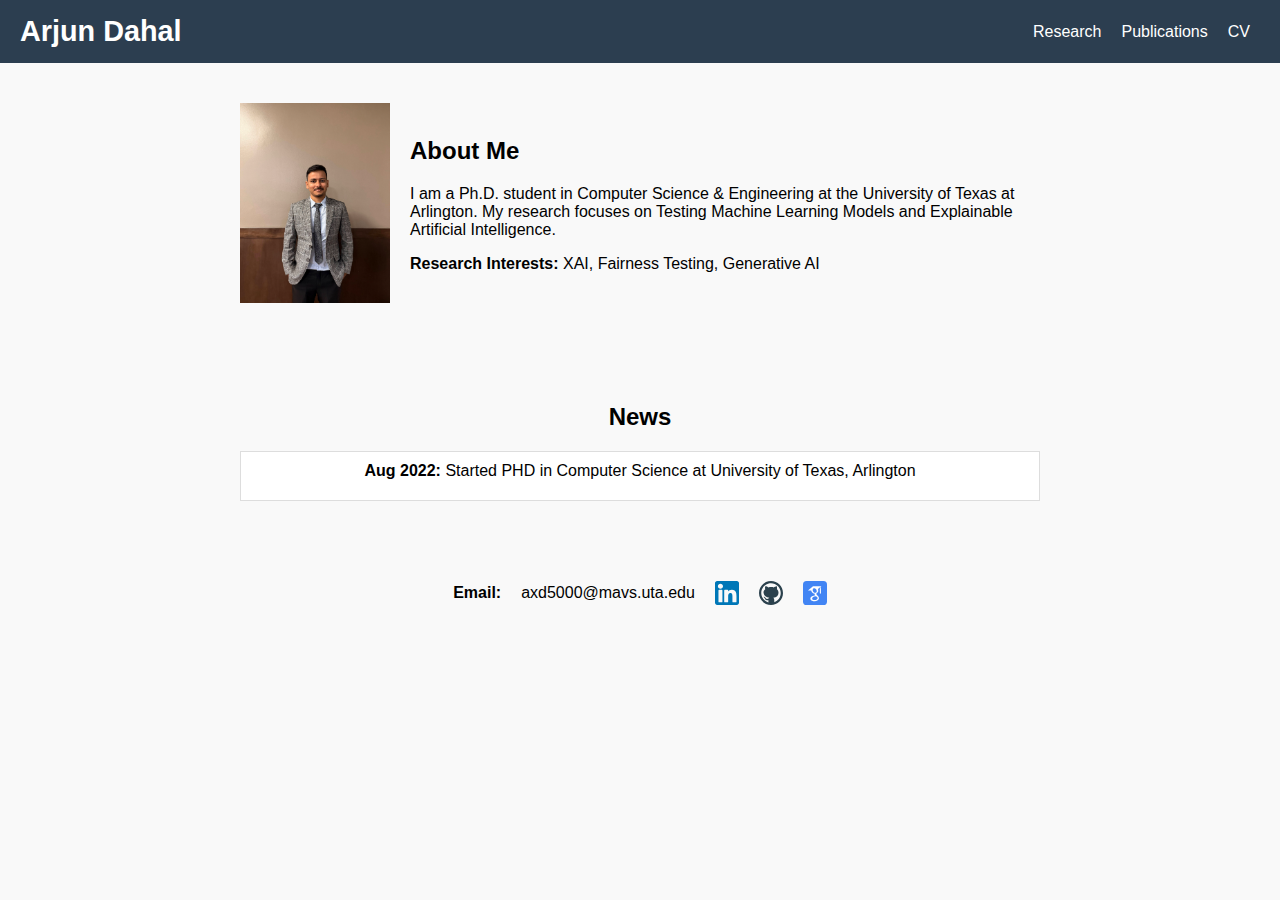
==== index.html @ 4e7a7704 "Final" ====
<!DOCTYPE html>
<html lang="en">
<head>
  <meta charset="UTF-8">
  <meta name="viewport" content="width=device-width, initial-scale=1.0">
  <title>Arjun Dahal | Portfolio</title>
  <link rel="stylesheet" href="css/styles.css">
</head>
<body>
    <nav>
        <a href="index.html" class="nav-title">Arjun Dahal</a>
        <ul>
          <li><a href="research.html">Research</a></li>
          <li><a href="publications.html">Publications</a></li>
          <li><a href="cv.html">CV</a></li>
        </ul>
      </nav>

  <header>
    <div class="profile">
      <img src="img/profile.jpg" alt="Arjun Dahal">
      <div class="description">
        <h2>About Me</h2>
        <p>
          I am a Ph.D. student in Computer Science & Engineering at the University of Texas at Arlington. 
          My research focuses on Testing Machine Learning Models and Explainable Artificial Intelligence.
        </p>
        <p><strong>Research Interests:</strong> XAI, Fairness Testing, Generative AI</p>
      </div>
    </div>
  </header>

  <main>
    <h2>News</h2>
    <div class="news-scroll">
        <li><strong>Aug 2022:</strong> Started PHD in Computer Science at University of Texas, Arlington </li>
    </div>
  </main>

  <div class="contact">
    <span><strong>Email:</strong></span>
    <a href="mailto:axd5000@mavs.uta.edu">axd5000@mavs.uta.edu</a>

    <a href="https://www.linkedin.com/in/arjdahal/">
      <img src="img/linkedin.svg" alt="LinkedIn">
    </a>

    <a href="https://github.com/ajdahal">
      <img src="img/github.svg" alt="GitHub">
    </a>

    <a href="https://scholar.google.com/citations?hl=en&user=fI9pyVIAAAAJ">
      <img src="img/googlescholar.svg" alt="Google Scholar">
    </a>
  </div>
</body>
</html>
---- css/styles.css ----
/* General Reset */
body {
    font-family: Arial, sans-serif;
    margin: 0;
    padding: 0;
    background-color: #f9f9f9;
    text-align: center;
  }
  
  /* Navigation Bar */
  nav {
    display: flex;
    justify-content: space-between;
    align-items: center;
    background-color: #2c3e50;
    padding: 15px 20px;
  }
  
  .nav-title {
    font-size: 1.8rem;
    font-weight: bold;
    color: white;
    text-decoration: none;
  }
  
  
  nav ul {
    display: flex;
    list-style: none;
    margin: 0;
    padding: 0;
  }
  
  nav ul li {
    margin: 0 10px;
  }
  
  nav ul li a {
    color: white;
    text-decoration: none;
    font-size: 1rem;
  }
  
  /* Header */
  header {
    padding: 40px 20px;
  }
  
  header .profile {
    max-width: 800px;
    margin: 0 auto; /* Center the profile section */
    display: flex;
    align-items: center;
    gap: 20px;
  }
  
  header img {
    width: 150px;
    height: auto; /* Maintain aspect ratio */
    border-radius: 0; /* Remove rounded corners */
  }
  
  
  header .description {
    text-align: left;
  }
  
  /* Main Content */
  main {
    padding: 40px 20px;
    max-width: 800px;
    margin: 0 auto; /* Center the main content horizontally */
  }
  
  .news-scroll {
    max-height: 200px;
    overflow-y: auto;
    background: white;
    padding: 10px;
    margin: 20px auto; /* Center news section */
    border: 1px solid #ddd;
  }
  
  /* Contact Section */
  .contact {
    display: flex;
    justify-content: center;
    align-items: center;
    gap: 20px;
    margin-top: 20px;
  }
  
  .contact img {
    width: 24px;
    height: 24px;
    vertical-align: middle;
  }
  
  .contact a {
    text-decoration: none;
    color: black;
    font-size: 1rem;
  }

  .research-content {
    max-width: 800px;
    margin: 0 auto; /* Center the content horizontally */
    text-align: left; /* Left-align the text */
    padding: 20px;
  }
 
    /* Center the main content horizontally and keep it left-aligned */
   .content {
    max-width: 800px; /* Adjust the width as needed */
    margin: 0 auto; /* Center horizontally */
    padding: 20px;
    text-align: left; /* Ensure left alignment */
  }
  
  
  /* Style for the plain link */
   .plain-link {
    color: inherit; /* Inherit color from parent */
    text-decoration: none; /* Remove underline */
  }
  
   .plain-link:hover {
    text-decoration: underline; /* Underline on hover */
  }
  /* Style for the ordered list in publications */

   ol {
    padding-left: 20px; /* Indent the list */
  }
  
  /* Style for the 'Read Publication' link */
    .read-publication {
    display: block; /* Place on a new line */
    margin-top: 5px; /* Space above the link */
    color: blue; /* Link color */
    text-decoration: underline; /* Underline the link */
  }
  
  .read-publication:hover {
    color: darkblue; /* Darker color on hover */
  }

  /* Style for section headings */
  h2 {
    font-size: 1.5rem;
    margin-top: 20px;
  }
  
  /* Style for job and education titles */
  h3 {
    font-size: 1.2rem;
    margin-top: 10px;
  }
  
  /* Style for unordered lists under experience */
  ul {
    list-style-type: disc;
    margin-left: 20px;
  }
  
  /* Style for ordered lists under education */
  ol {
    list-style-type: decimal;
    margin-left: 20px;
  }
  
  /* Style for list items */
  li {
    margin-bottom: 10px;
  }
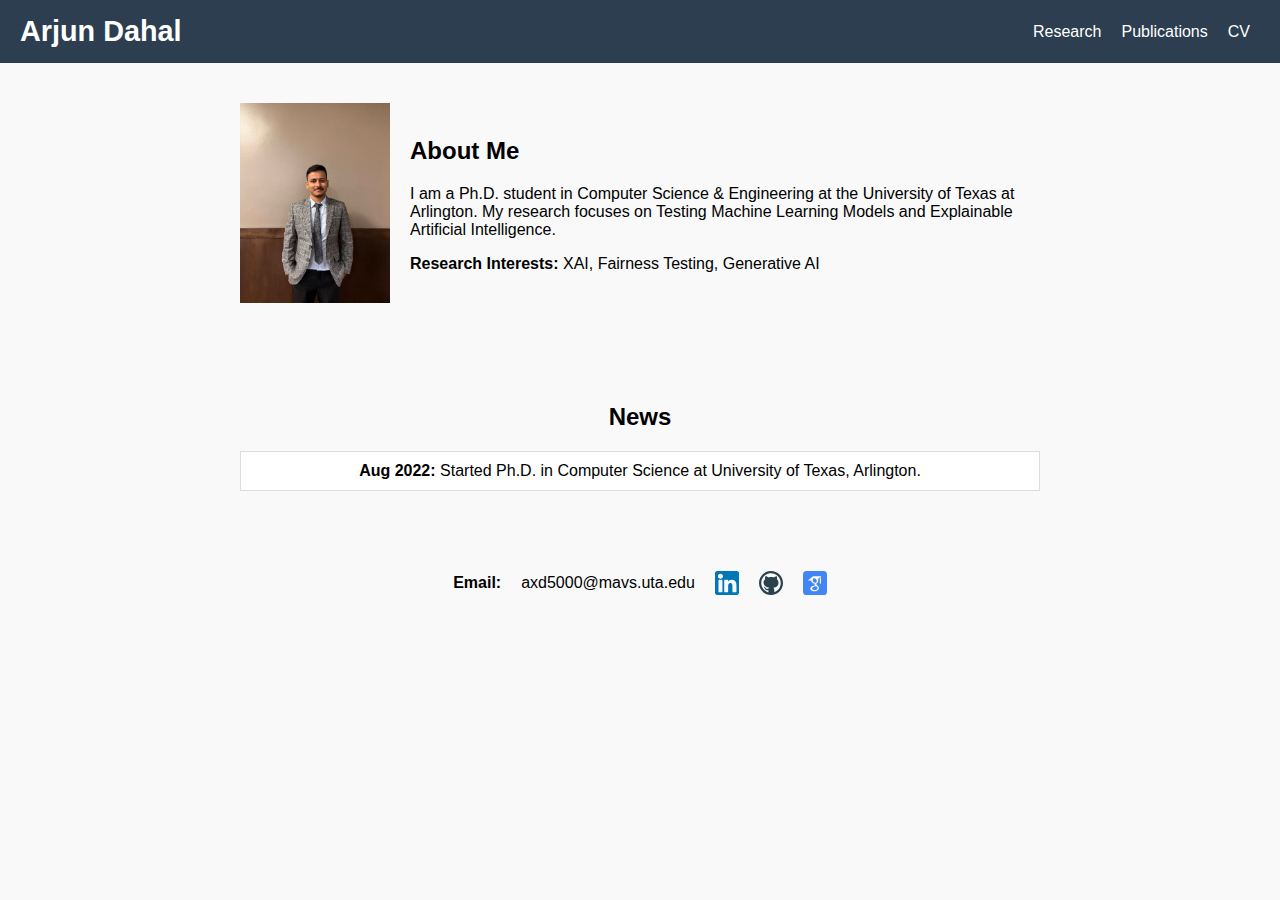
==== commit a1f4b894: "Final Commit" ====
--- a/index.html
+++ b/index.html
@@ -33,7 +33,7 @@
   <main>
     <h2>News</h2>
     <div class="news-scroll">
-        <li><strong>Aug 2022:</strong> Started PHD in Computer Science at University of Texas, Arlington </li>
+        <strong>Aug 2022:</strong> Started Ph.D. in Computer Science at University of Texas, Arlington.
     </div>
   </main>
 
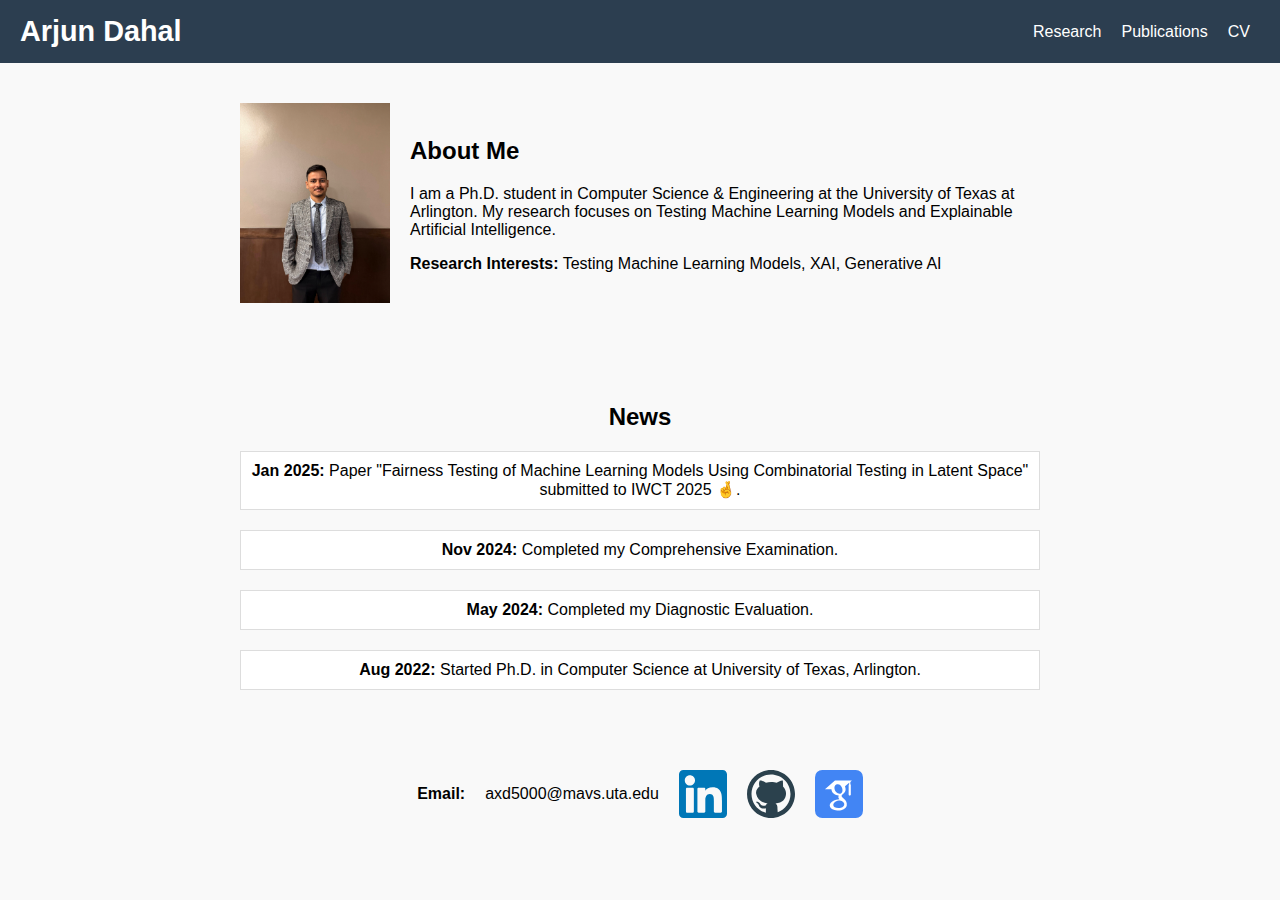
==== commit bc7f287a: "Update_2025_Jan" ====
--- a/index.html
+++ b/index.html
@@ -15,7 +15,7 @@
           <li><a href="cv.html">CV</a></li>
         </ul>
       </nav>
-
+      
   <header>
     <div class="profile">
       <img src="img/profile.jpg" alt="Arjun Dahal">
@@ -25,13 +25,22 @@
           I am a Ph.D. student in Computer Science & Engineering at the University of Texas at Arlington. 
           My research focuses on Testing Machine Learning Models and Explainable Artificial Intelligence.
         </p>
-        <p><strong>Research Interests:</strong> XAI, Fairness Testing, Generative AI</p>
+        <p><strong>Research Interests:</strong> Testing Machine Learning Models, XAI, Generative AI</p>
       </div>
     </div>
   </header>
 
   <main>
     <h2>News</h2>
+    <div class="news-scroll">
+        <strong>Jan 2025:</strong> Paper "Fairness Testing of Machine Learning Models Using Combinatorial Testing in Latent Space" submitted to IWCT 2025 &#x1F91E;.
+    </div>
+    <div class="news-scroll">
+        <strong>Nov 2024:</strong> Completed my Comprehensive Examination.
+    </div>
+    <div class="news-scroll">
+        <strong>May 2024:</strong> Completed my Diagnostic Evaluation.
+    </div>
     <div class="news-scroll">
         <strong>Aug 2022:</strong> Started Ph.D. in Computer Science at University of Texas, Arlington.
     </div>
--- a/css/styles.css
+++ b/css/styles.css
@@ -91,8 +91,8 @@
   }
   
   .contact img {
-    width: 24px;
-    height: 24px;
+    width: 48px;
+    height: 48px;
     vertical-align: middle;
   }
   
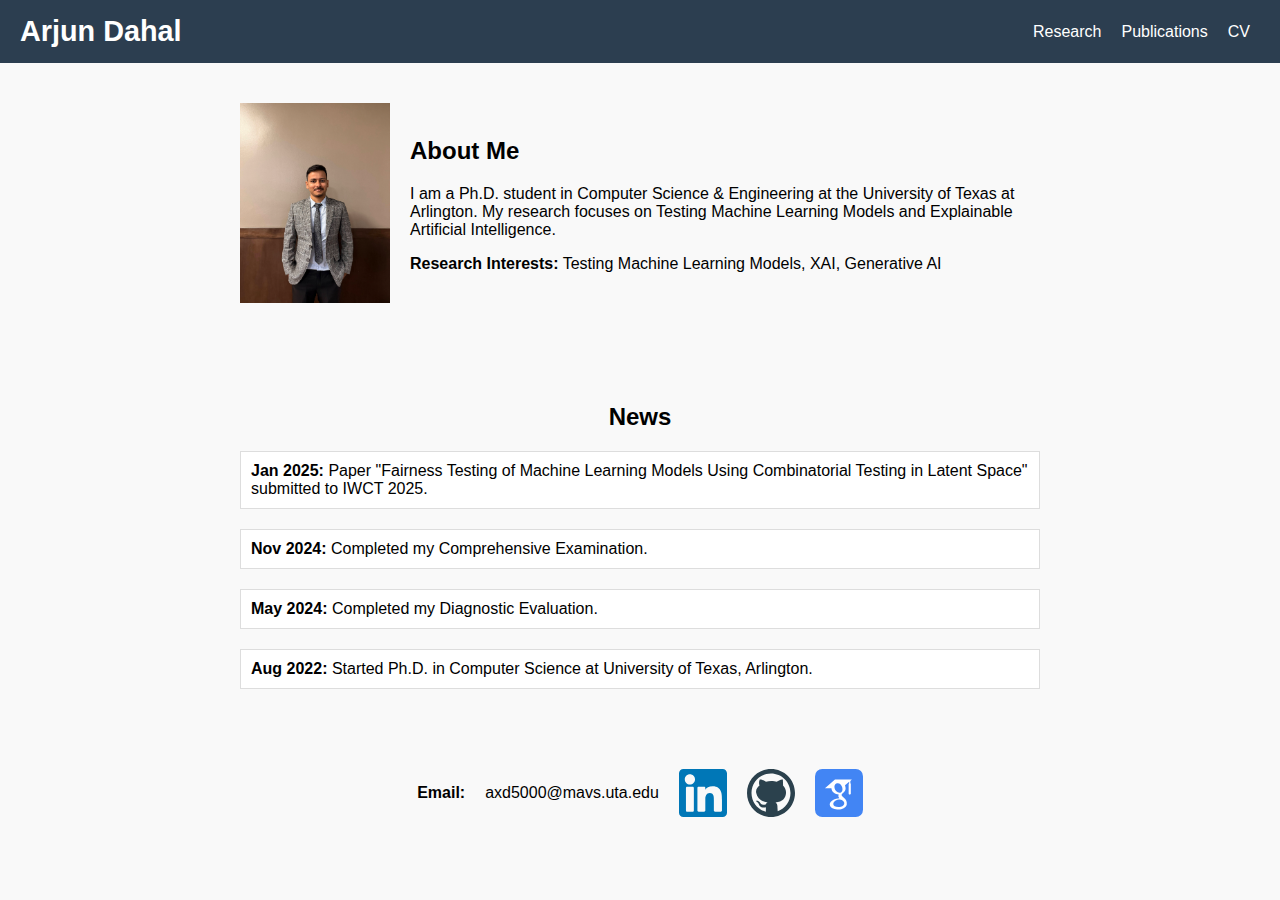
==== commit 807d72b1: "Jan_2025" ====
--- a/index.html
+++ b/index.html
@@ -33,7 +33,7 @@
   <main>
     <h2>News</h2>
     <div class="news-scroll">
-        <strong>Jan 2025:</strong> Paper "Fairness Testing of Machine Learning Models Using Combinatorial Testing in Latent Space" submitted to IWCT 2025 &#x1F91E;.
+        <strong>Jan 2025:</strong> Paper "Fairness Testing of Machine Learning Models Using Combinatorial Testing in Latent Space" submitted to IWCT 2025.
     </div>
     <div class="news-scroll">
         <strong>Nov 2024:</strong> Completed my Comprehensive Examination.
--- a/css/styles.css
+++ b/css/styles.css
@@ -23,6 +23,16 @@
     text-decoration: none;
   }
   
+  .news-scroll {
+    display: block; /* Ensures block-level alignment */
+    text-align: left;
+    max-height: 200px;
+    overflow-y: auto;
+    background: white;
+    padding: 10px;
+    margin: 20px auto; /* Center news section */
+    border: 1px solid #ddd;
+  }
   
   nav ul {
     display: flex;
@@ -72,15 +82,6 @@
     margin: 0 auto; /* Center the main content horizontally */
   }
   
-  .news-scroll {
-    max-height: 200px;
-    overflow-y: auto;
-    background: white;
-    padding: 10px;
-    margin: 20px auto; /* Center news section */
-    border: 1px solid #ddd;
-  }
-  
   /* Contact Section */
   .contact {
     display: flex;
@@ -89,7 +90,7 @@
     gap: 20px;
     margin-top: 20px;
   }
-  
+
   .contact img {
     width: 48px;
     height: 48px;
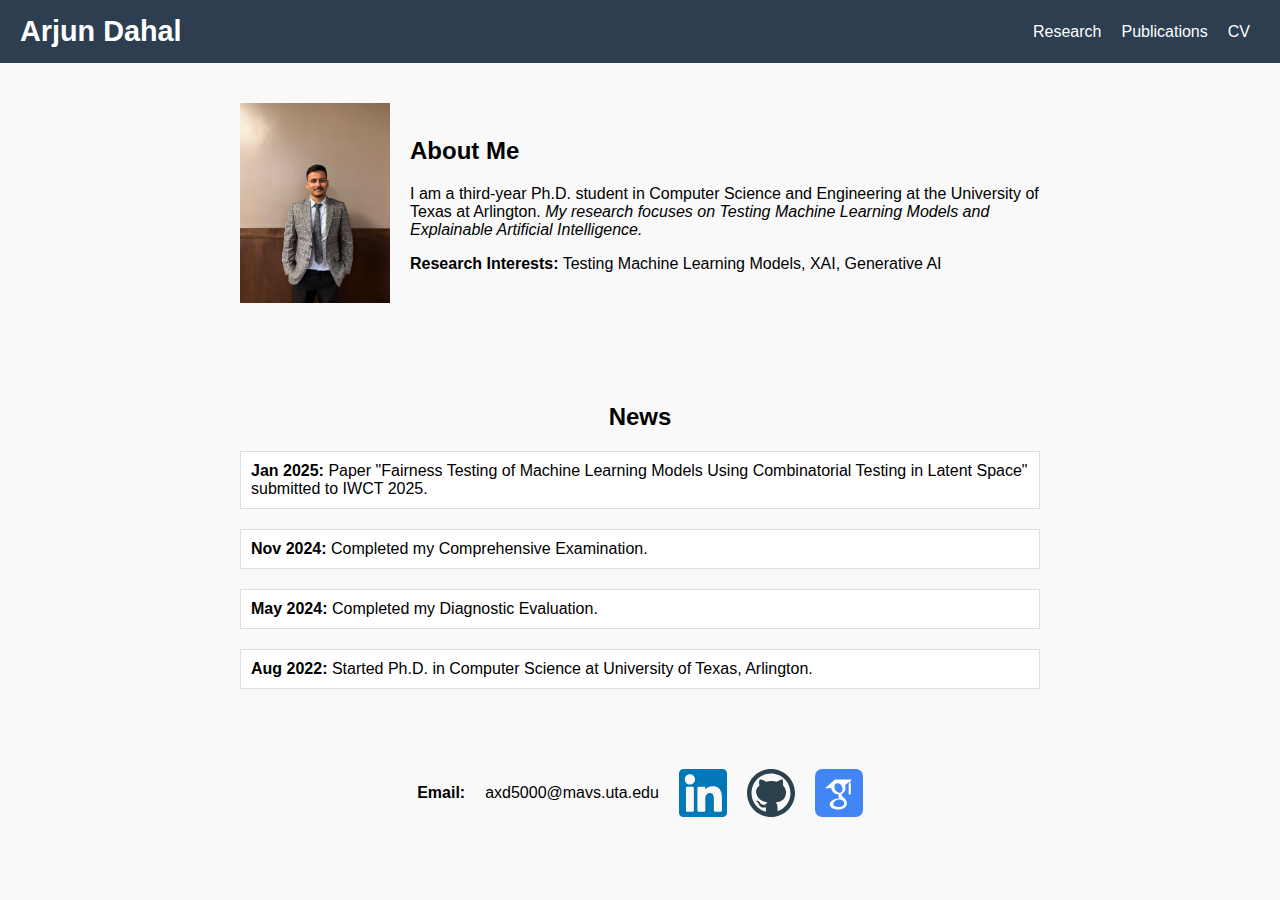
==== commit 69ef60b1: "Jan_2025" ====
--- a/index.html
+++ b/index.html
@@ -22,8 +22,8 @@
       <div class="description">
         <h2>About Me</h2>
         <p>
-          I am a Ph.D. student in Computer Science & Engineering at the University of Texas at Arlington. 
-          My research focuses on Testing Machine Learning Models and Explainable Artificial Intelligence.
+          I am a third-year Ph.D. student in Computer Science and Engineering at the University of Texas at Arlington.
+          <em> My research focuses on Testing Machine Learning Models and Explainable Artificial Intelligence. </em>
         </p>
         <p><strong>Research Interests:</strong> Testing Machine Learning Models, XAI, Generative AI</p>
       </div>
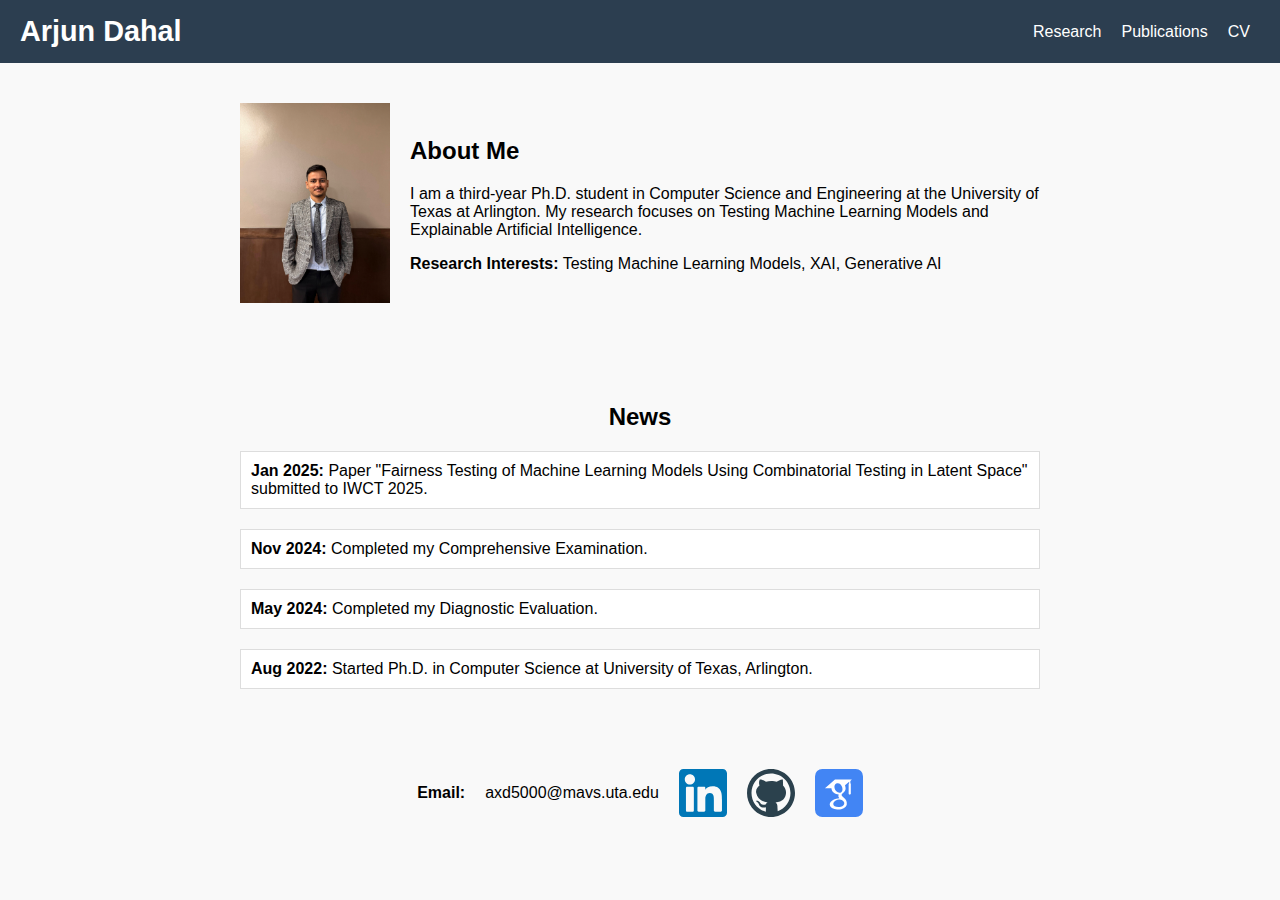
==== commit bd3863d3: "Jan_2025" ====
--- a/index.html
+++ b/index.html
@@ -23,7 +23,7 @@
         <h2>About Me</h2>
         <p>
           I am a third-year Ph.D. student in Computer Science and Engineering at the University of Texas at Arlington.
-          <em> My research focuses on Testing Machine Learning Models and Explainable Artificial Intelligence. </em>
+          My research focuses on Testing Machine Learning Models and Explainable Artificial Intelligence.
         </p>
         <p><strong>Research Interests:</strong> Testing Machine Learning Models, XAI, Generative AI</p>
       </div>
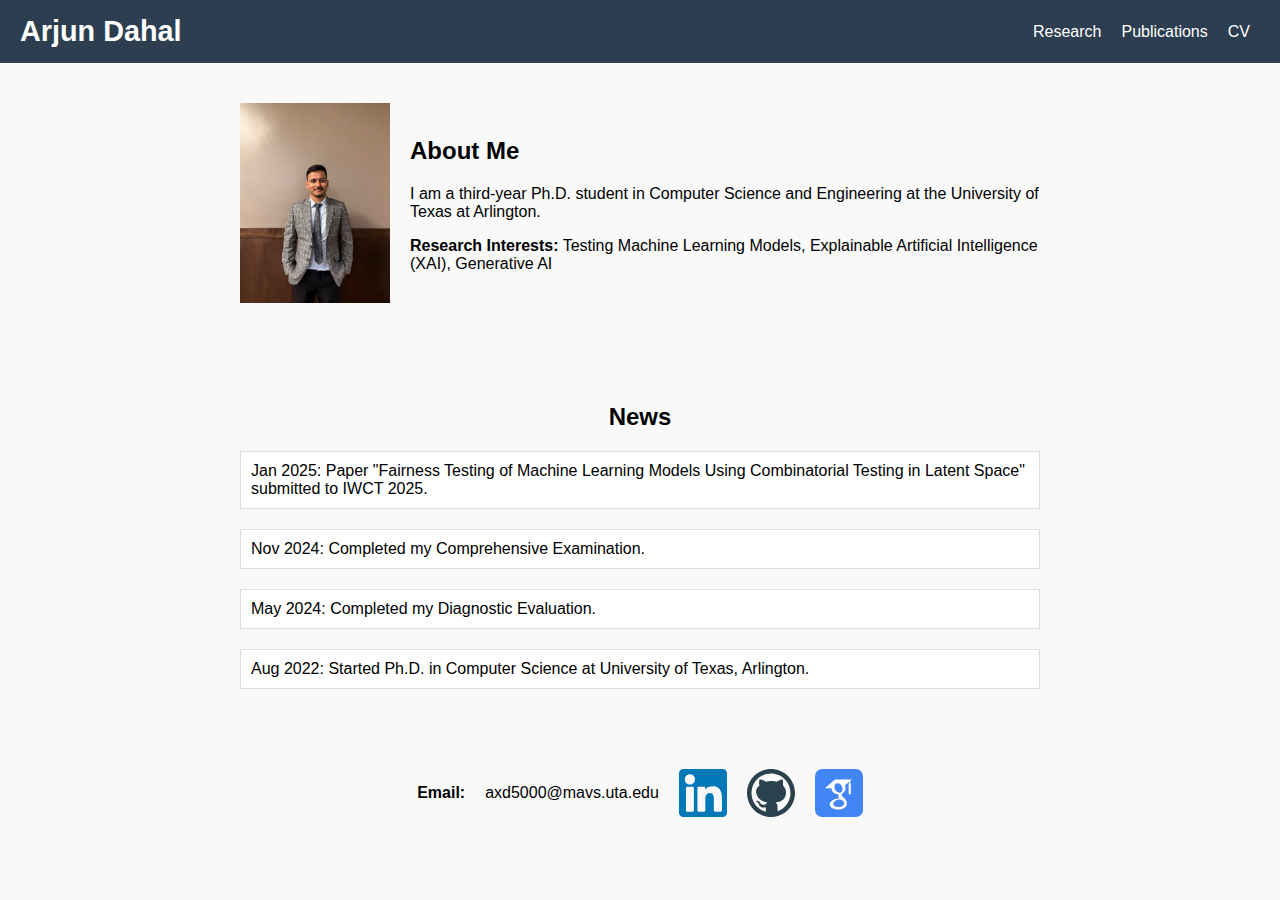
==== commit d48dd297: "Jan_2025" ====
--- a/index.html
+++ b/index.html
@@ -23,9 +23,8 @@
         <h2>About Me</h2>
         <p>
           I am a third-year Ph.D. student in Computer Science and Engineering at the University of Texas at Arlington.
-          My research focuses on Testing Machine Learning Models and Explainable Artificial Intelligence.
         </p>
-        <p><strong>Research Interests:</strong> Testing Machine Learning Models, XAI, Generative AI</p>
+        <p><strong>Research Interests:</strong> Testing Machine Learning Models, Explainable Artificial Intelligence (XAI), Generative AI</p>
       </div>
     </div>
   </header>
@@ -33,16 +32,16 @@
   <main>
     <h2>News</h2>
     <div class="news-scroll">
-        <strong>Jan 2025:</strong> Paper "Fairness Testing of Machine Learning Models Using Combinatorial Testing in Latent Space" submitted to IWCT 2025.
+        Jan 2025: Paper "Fairness Testing of Machine Learning Models Using Combinatorial Testing in Latent Space" submitted to IWCT 2025.
     </div>
     <div class="news-scroll">
-        <strong>Nov 2024:</strong> Completed my Comprehensive Examination.
+        Nov 2024: Completed my Comprehensive Examination.
     </div>
     <div class="news-scroll">
-        <strong>May 2024:</strong> Completed my Diagnostic Evaluation.
+        May 2024: Completed my Diagnostic Evaluation.
     </div>
     <div class="news-scroll">
-        <strong>Aug 2022:</strong> Started Ph.D. in Computer Science at University of Texas, Arlington.
+        Aug 2022: Started Ph.D. in Computer Science at University of Texas, Arlington.
     </div>
   </main>
 
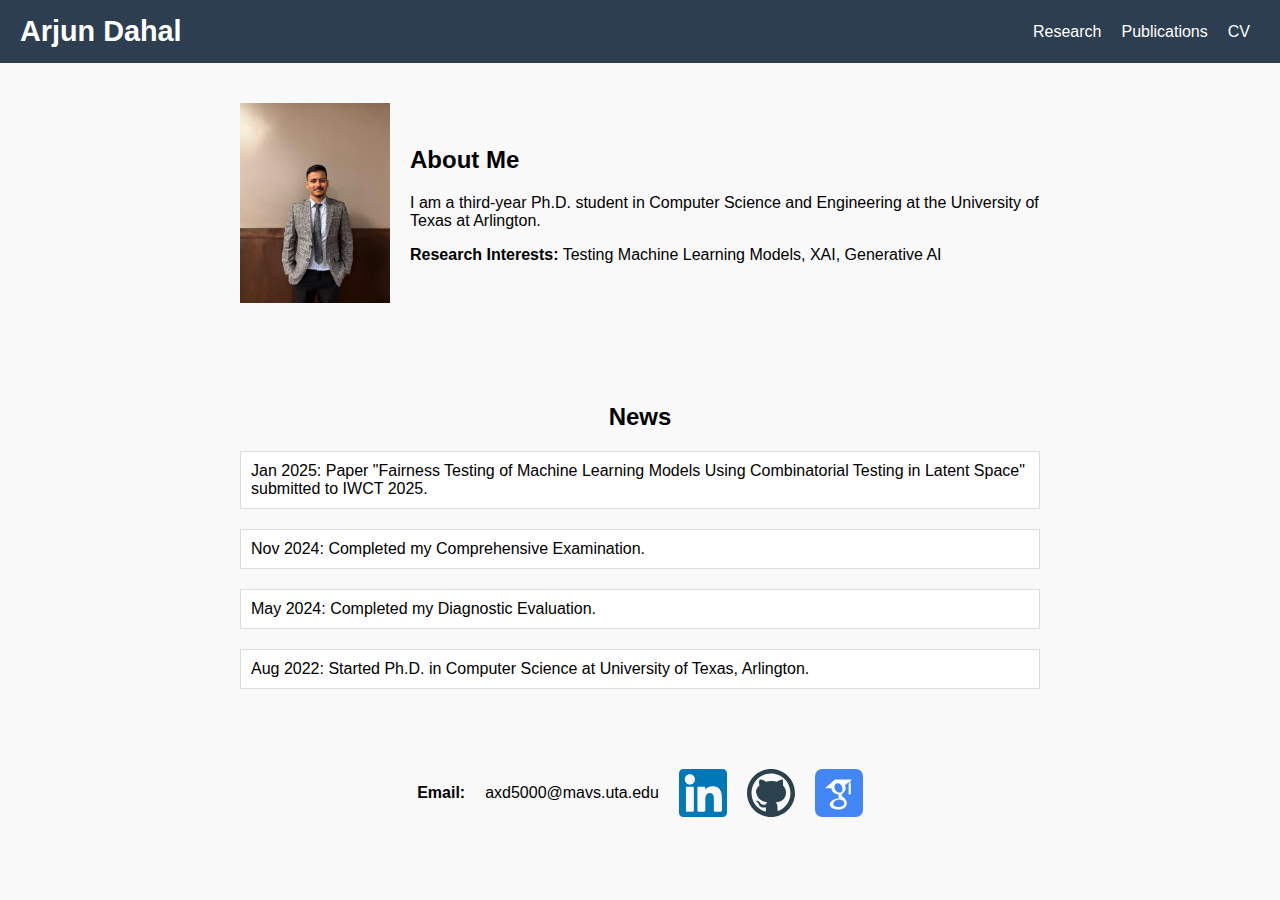
==== commit 624c749e: "Jan_2025" ====
--- a/index.html
+++ b/index.html
@@ -24,7 +24,7 @@
         <p>
           I am a third-year Ph.D. student in Computer Science and Engineering at the University of Texas at Arlington.
         </p>
-        <p><strong>Research Interests:</strong> Testing Machine Learning Models, Explainable Artificial Intelligence (XAI), Generative AI</p>
+        <p><strong>Research Interests:</strong> Testing Machine Learning Models, XAI, Generative AI</p>
       </div>
     </div>
   </header>
